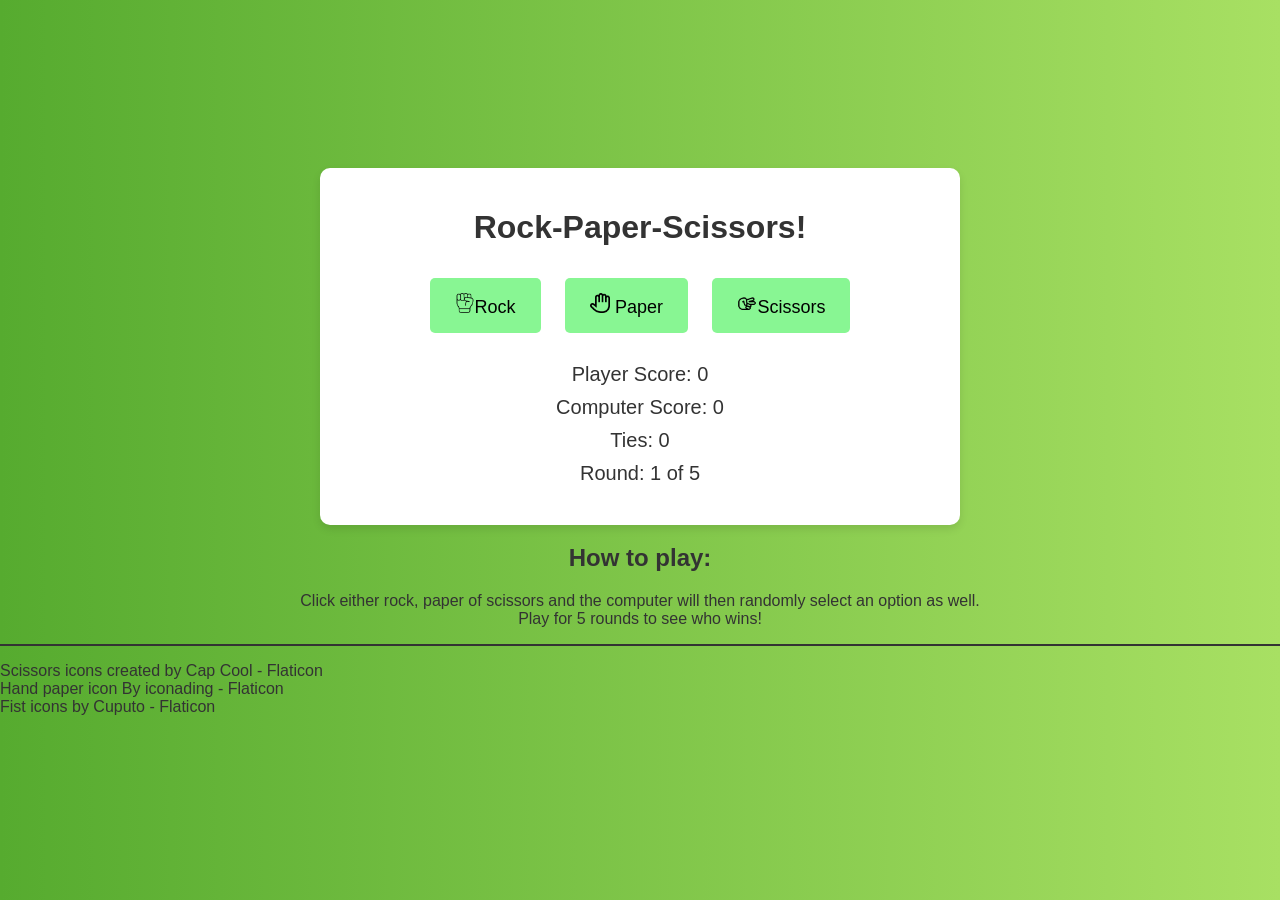
==== index.html @ 9cfd6bb4 "update" ====
<!DOCTYPE html>
<html lang="en">
  <head>
    <meta charset="UTF-8" />
    <meta name="viewport" content="width=device-width, initial-scale=1.0" />
    <link rel="stylesheet" href="Assets/CSS/style.css" />
    <title>Rock-Paper-Scissors!</title>
    <link rel="icon" type="image/x-icon" href="/Assets/Images/rock-paper-scissors.png">
    <script src="Assets/JavaScript/script.js"></script>
  </head>
  <body>
    <div id="rps-game">
      <h1>Rock-Paper-Scissors!</h1>
      <!-- choices for the game of RPS you can choose between rock paper and scissors-->
      <div id="choices">
        <button type="button" id="rock" aria-label="rock button" role="button">
          <img
            src="Assets/Images/fist.png"
            title="fist icons"
            alt="Fist icons created by Cuputo - Flaticon"
          />Rock
        </button>
        <button type="button" id="paper" aria-label="paper button" role="button">
          <img
            src="Assets/Images/hand-paper.png"
            alt="Hand paper icon By iconading - Flaticon"
          />
          Paper
        </button>
        <button type ="button" id="scissors" aria-label="scissors button" role="button">
          <img
            src="Assets/Images/scissors.png"
            alt="Rock paper scissors icons created by Cap Cool - Flaticon"
          />Scissors
        </button>
      </div>
      <!-- displays who won the game -->
      <div id="result"></div>
      <!--score display-->
      <div id="scoreboard">
        <div id="player-score">Player Score: 0</div>
        <div id="computer-score">Computer Score: 0</div>
        <div id="tie-game">Ties: 0</div>
      </div>
      <!-- Adding round display-->
      <div id="game-info">
        <div id="round">Round: 1 of 5</div>
        <div id="r-number"></div>
      </div>
      </div>
    </div>
    <div class="htp">
      <h2>How to play:</h2>
      <p>Click either rock, paper of scissors and the computer will then randomly select an option as well.
        <br> Play for 5 rounds to see who wins!</p>
    </div>
    <div class="footer">
      <p>Scissors icons created by Cap Cool - Flaticon
      <br>Hand paper icon By iconading - Flaticon
      <br>Fist icons by Cuputo - Flaticon</p>
    </div>
  </body>
</html>
---- Assets/CSS/style.css ----
body {
  font-family: "Arial", sans-serif;
  display: flex;
  flex-direction: column;
  justify-content: center;
  align-items: center;
  height: 100vh;
  margin: 0;
  background: linear-gradient(to right, #56ab2f, #a8e063);
  color: #333;
}

#rps-game {
  width: 80%;
  max-width: 600px;
  margin: 0 auto;
  padding: 20px;
  background-color: #fff;
  border-radius: 10px;
  box-shadow: 0 4px 8px rgba(0, 0, 0, 0.1);
  text-align: center; /* Center the game content */
}
/* styling for buttons */
#choices button {
  padding: 15px 25px;
  background-color: #88f693;
  color: black;
  border: none;
  border-radius: 5px;
  cursor: pointer;
  font-size: 18px;
  margin: 10px;
  transition: background-color 0.3s;
}
#choices img {
  width: 20px;
  height: auto;
}

#choices button:hover,
#choices button:focus {
  background-color: #0056b3;
  cursor: pointer;
}
/* styling for results section */
#result {
  margin-top: 20px;
  font-size: 24px;
  font-weight: bold;
}

/* styling for score board*/
#scoreboard {
  margin-top: 20px;
  font-size: 20px;
}

#player-score,
#computer-score {
  margin: 10px;
}
/* styling for round display */
#game-info {
  text-align: center;
  margin-bottom: 20px;
}

#round {
  font-size: 20px;
  margin: 10px 0;
}
.htp {
  text-align: center;
}
.footer {
  display: flex;
  margin: 0;
  width: 100%;
  border-top: 2px solid #333;
  padding: 0;
}
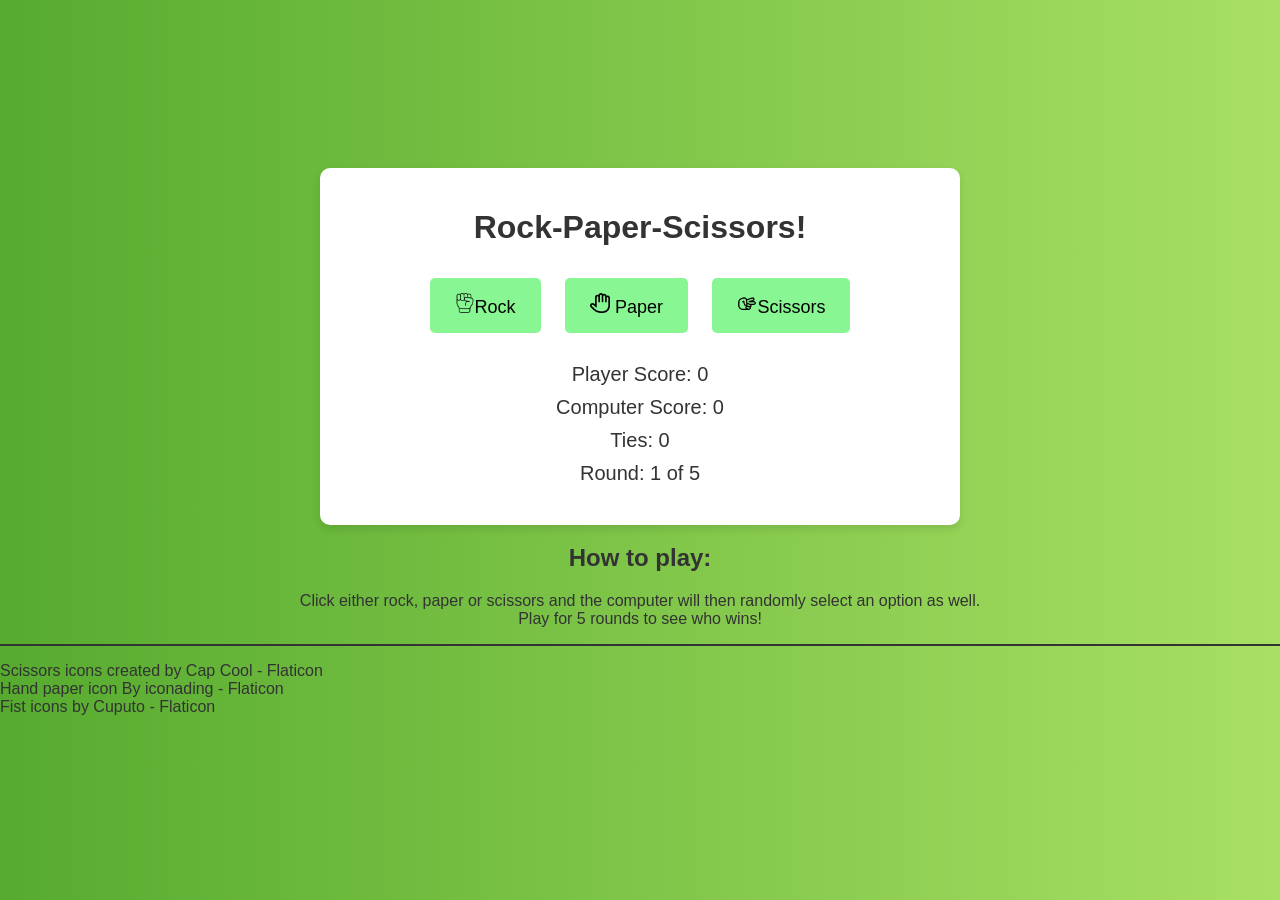
==== commit 2dec4ea5: "test js placement" ====
--- a/index.html
+++ b/index.html
@@ -6,7 +6,6 @@
     <link rel="stylesheet" href="Assets/CSS/style.css" />
     <title>Rock-Paper-Scissors!</title>
     <link rel="icon" type="image/x-icon" href="/Assets/Images/rock-paper-scissors.png">
-    <script src="Assets/JavaScript/script.js"></script>
   </head>
   <body>
     <div id="rps-game">
@@ -27,7 +26,7 @@
           />
           Paper
         </button>
-        <button type ="button" id="scissors" aria-label="scissors button" role="button">
+        <button type="button" id="scissors" aria-label="scissors button" role="button">
           <img
             src="Assets/Images/scissors.png"
             alt="Rock paper scissors icons created by Cap Cool - Flaticon"
@@ -51,7 +50,7 @@
     </div>
     <div class="htp">
       <h2>How to play:</h2>
-      <p>Click either rock, paper of scissors and the computer will then randomly select an option as well.
+      <p>Click either rock, paper or scissors and the computer will then randomly select an option as well.
         <br> Play for 5 rounds to see who wins!</p>
     </div>
     <div class="footer">
@@ -60,4 +59,5 @@
       <br>Fist icons by Cuputo - Flaticon</p>
     </div>
   </body>
+  <script src="Assets/JavaScript/script.js"></script>
 </html>
--- a/Assets/CSS/style.css
+++ b/Assets/CSS/style.css
@@ -8,6 +8,7 @@
   margin: 0;
   background: linear-gradient(to right, #56ab2f, #a8e063);
   color: #333;
+  overflow: auto;
 }
 
 #rps-game {
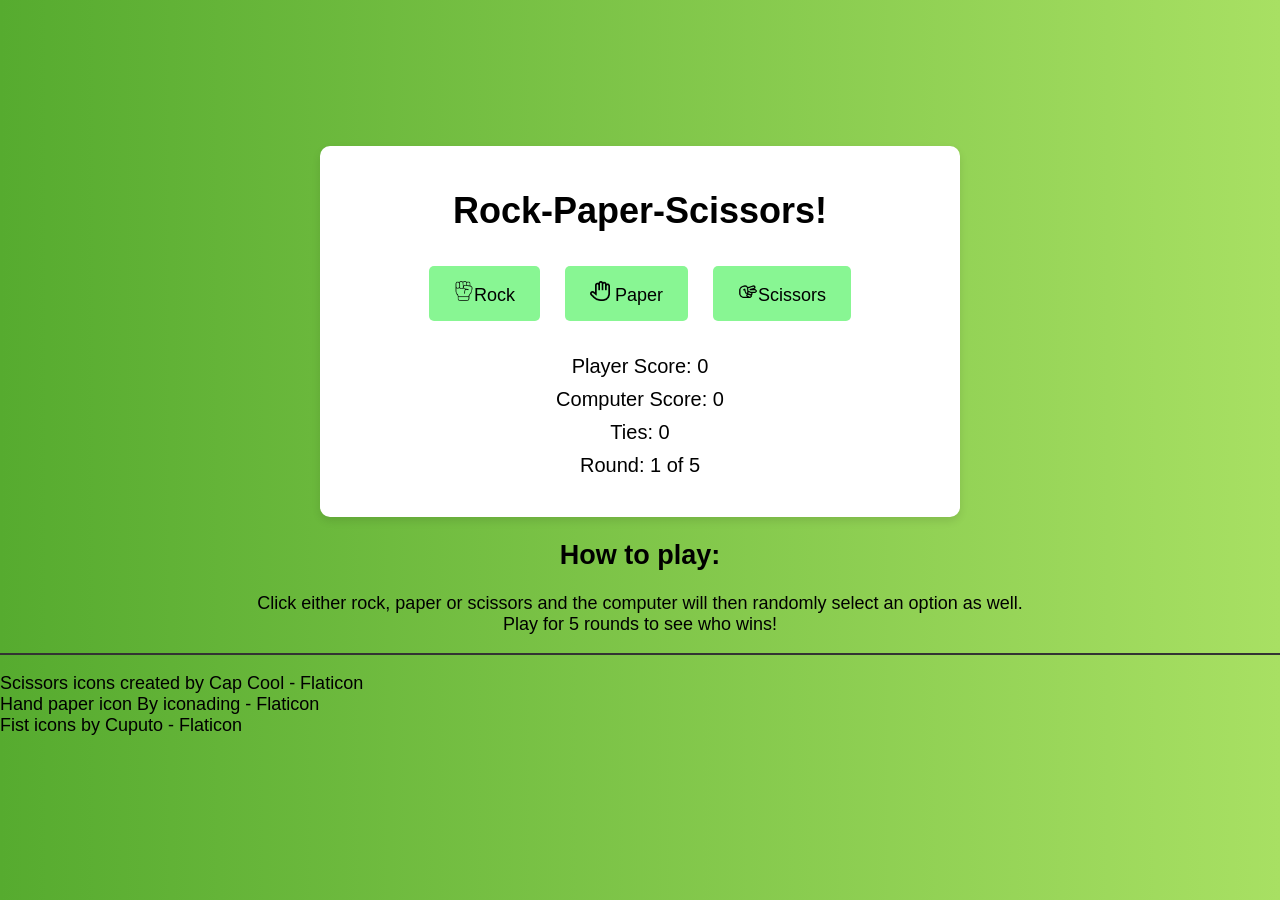
==== commit 4f73a84a: "update js" ====
--- a/index.html
+++ b/index.html
@@ -5,7 +5,7 @@
     <meta name="viewport" content="width=device-width, initial-scale=1.0" />
     <link rel="stylesheet" href="Assets/CSS/style.css" />
     <title>Rock-Paper-Scissors!</title>
-    <link rel="icon" type="image/x-icon" href="/Assets/Images/rock-paper-scissors.png">
+    <link rel="icon" type="image/x-icon" href="Assets/Images/rock-paper-scissors.png">
   </head>
   <body>
     <div id="rps-game">
@@ -34,7 +34,9 @@
         </button>
       </div>
       <!-- displays who won the game -->
-      <div id="result"></div>
+      <div id="result">
+        <p id="state"></p>
+      </div>
       <!--score display-->
       <div id="scoreboard">
         <div id="player-score">Player Score: 0</div>
--- a/Assets/CSS/style.css
+++ b/Assets/CSS/style.css
@@ -7,8 +7,9 @@
   height: 100vh;
   margin: 0;
   background: linear-gradient(to right, #56ab2f, #a8e063);
-  color: #333;
+  color: black;
   overflow: auto;
+  font-size: large;
 }
 
 #rps-game {
@@ -40,8 +41,9 @@
 
 #choices button:hover,
 #choices button:focus {
-  background-color: #0056b3;
+  background-color: #a3eaf8;
   cursor: pointer;
+  text-decoration: underline;
 }
 /* styling for results section */
 #result {
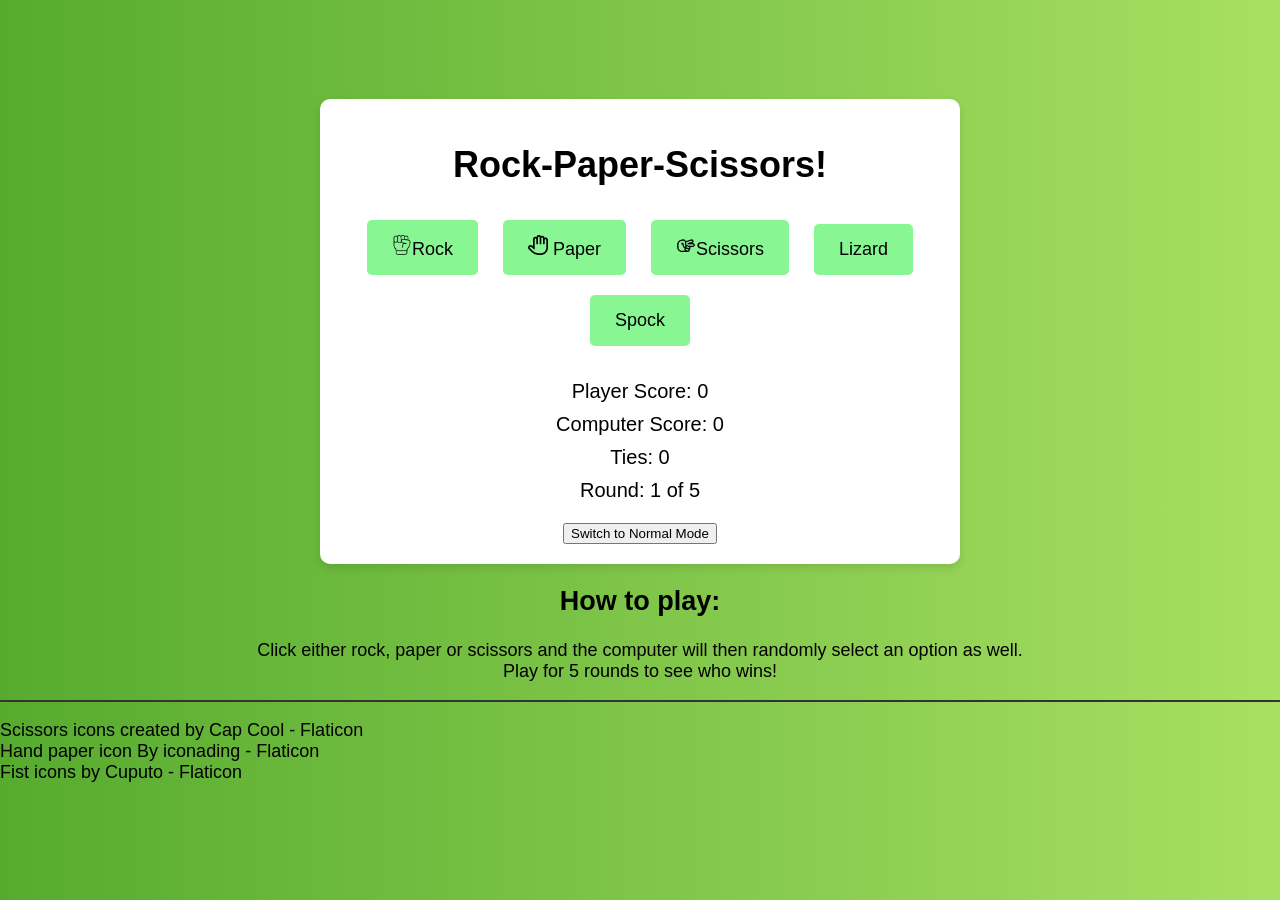
==== commit 114e4f4d: "added hard and normal mode" ====
--- a/index.html
+++ b/index.html
@@ -32,6 +32,8 @@
             alt="Rock paper scissors icons created by Cap Cool - Flaticon"
           />Scissors
         </button>
+        <button type="button" id="lizard" aria-label="lizard button" role="button">Lizard</button>
+        <button type="button" id="spock" aria-label="spcok button" role="button">Spock</button>
       </div>
       <!-- displays who won the game -->
       <div id="result">
@@ -48,6 +50,7 @@
         <div id="round">Round: 1 of 5</div>
         <div id="r-number"></div>
       </div>
+      <button type="button" id="mode" aria-label="game mode button">Switch to Normal Mode</button>
       </div>
     </div>
     <div class="htp">
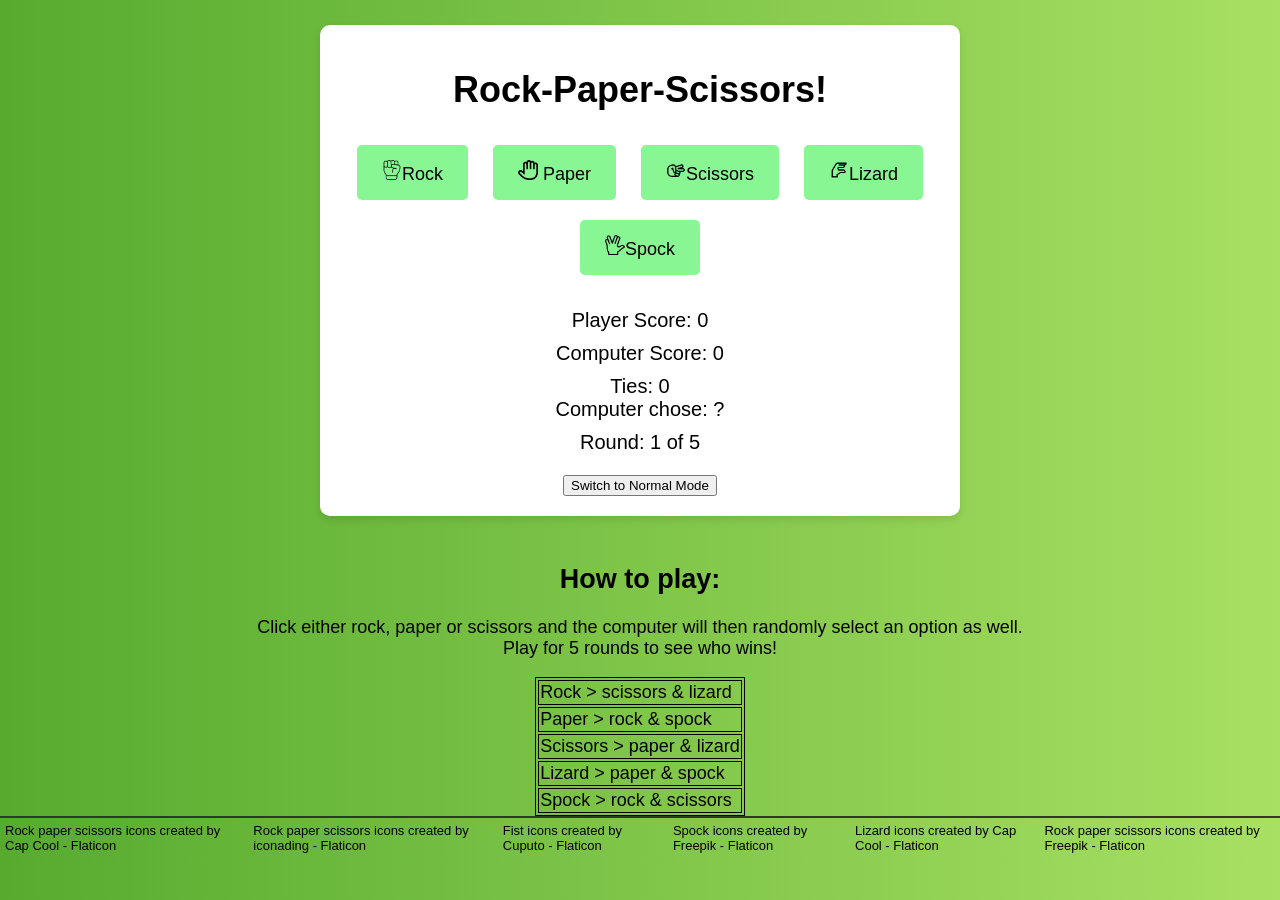
==== commit 9ad64cb8: "added function to show the computer's choice and stying for responsiveness" ====
--- a/index.html
+++ b/index.html
@@ -32,8 +32,8 @@
             alt="Rock paper scissors icons created by Cap Cool - Flaticon"
           />Scissors
         </button>
-        <button type="button" id="lizard" aria-label="lizard button" role="button">Lizard</button>
-        <button type="button" id="spock" aria-label="spcok button" role="button">Spock</button>
+        <button type="button" id="lizard" aria-label="lizard button" role="button"><img src="Assets/Images/lizard.png">Lizard</button>
+        <button type="button" id="spock" aria-label="spcok button" role="button"><img src="Assets/Images/vulcan-salute.png" alt="vulcan-salute icon by ">Spock</button>
       </div>
       <!-- displays who won the game -->
       <div id="result">
@@ -44,6 +44,7 @@
         <div id="player-score">Player Score: 0</div>
         <div id="computer-score">Computer Score: 0</div>
         <div id="tie-game">Ties: 0</div>
+        <div id="computer-choice">Computer chose: ?</div> <!-- New element for computer's choice -->
       </div>
       <!-- Adding round display-->
       <div id="game-info">
@@ -57,11 +58,25 @@
       <h2>How to play:</h2>
       <p>Click either rock, paper or scissors and the computer will then randomly select an option as well.
         <br> Play for 5 rounds to see who wins!</p>
+        <table>
+           <tr><td>Rock > scissors & lizard</td></tr>
+
+           <tr><td>Paper > rock & spock</td></tr>
+
+           <tr><td>Scissors > paper & lizard</td></tr> 
+
+           <tr><td>Lizard > paper & spock</td></tr>
+
+          <tr><td>Spock > rock & scissors</td></tr>
+        </table>
     </div>
     <div class="footer">
-      <p>Scissors icons created by Cap Cool - Flaticon
-      <br>Hand paper icon By iconading - Flaticon
-      <br>Fist icons by Cuputo - Flaticon</p>
+      <a href="https://www.flaticon.com/free-icons/rock-paper-scissors" title="rock paper scissors icons" target="_blank">Rock paper scissors icons created by Cap Cool - Flaticon</a>
+      <a href="https://www.flaticon.com/free-icons/rock-paper-scissors" title="rock paper scissors icons" target="_blank">Rock paper scissors icons created by iconading - Flaticon</a>
+      <a href="https://www.flaticon.com/free-icons/fist" title="fist icons" target="_blank">Fist icons created by Cuputo - Flaticon</a>
+      <a href="https://www.flaticon.com/free-icons/spock" title="spock icons" target="_blank">Spock icons created by Freepik - Flaticon</a>
+      <a href="https://www.flaticon.com/free-icons/lizard" title="lizard icons" target="_blank">Lizard icons created by Cap Cool - Flaticon</a>
+      <a href="https://www.flaticon.com/free-icons/rock-paper-scissors" title="rock paper scissors icons" target="_blank">Rock paper scissors icons created by Freepik - Flaticon</a>
     </div>
   </body>
   <script src="Assets/JavaScript/script.js"></script>
--- a/Assets/CSS/style.css
+++ b/Assets/CSS/style.css
@@ -4,7 +4,7 @@
   flex-direction: column;
   justify-content: center;
   align-items: center;
-  height: 100vh;
+  height: fit-content;
   margin: 0;
   background: linear-gradient(to right, #56ab2f, #a8e063);
   color: black;
@@ -15,7 +15,7 @@
 #rps-game {
   width: 80%;
   max-width: 600px;
-  margin: 0 auto;
+  margin: 25px auto;
   padding: 20px;
   background-color: #fff;
   border-radius: 10px;
@@ -75,6 +75,16 @@
 .htp {
   text-align: center;
 }
+.htp table,
+td {
+  border: 1px solid black;
+  text-align: left;
+  margin-left: auto;
+  margin-right: auto;
+}
+tr:hover {
+  background-color: #d6eeee;
+}
 .footer {
   display: flex;
   margin: 0;
@@ -82,3 +92,28 @@
   border-top: 2px solid #333;
   padding: 0;
 }
+a {
+  font-size: small;
+  float: left;
+  margin: 5px;
+}
+a:link {
+  color: black;
+  background-color: transparent;
+  text-decoration: none;
+}
+a:visited {
+  color: purple;
+  background-color: transparent;
+  text-decoration: none;
+}
+a:hover {
+  color: #d6eeee;
+  background-color: transparent;
+  text-decoration: underline;
+}
+a:active {
+  color: white;
+  background-color: transparent;
+  text-decoration: underline;
+}
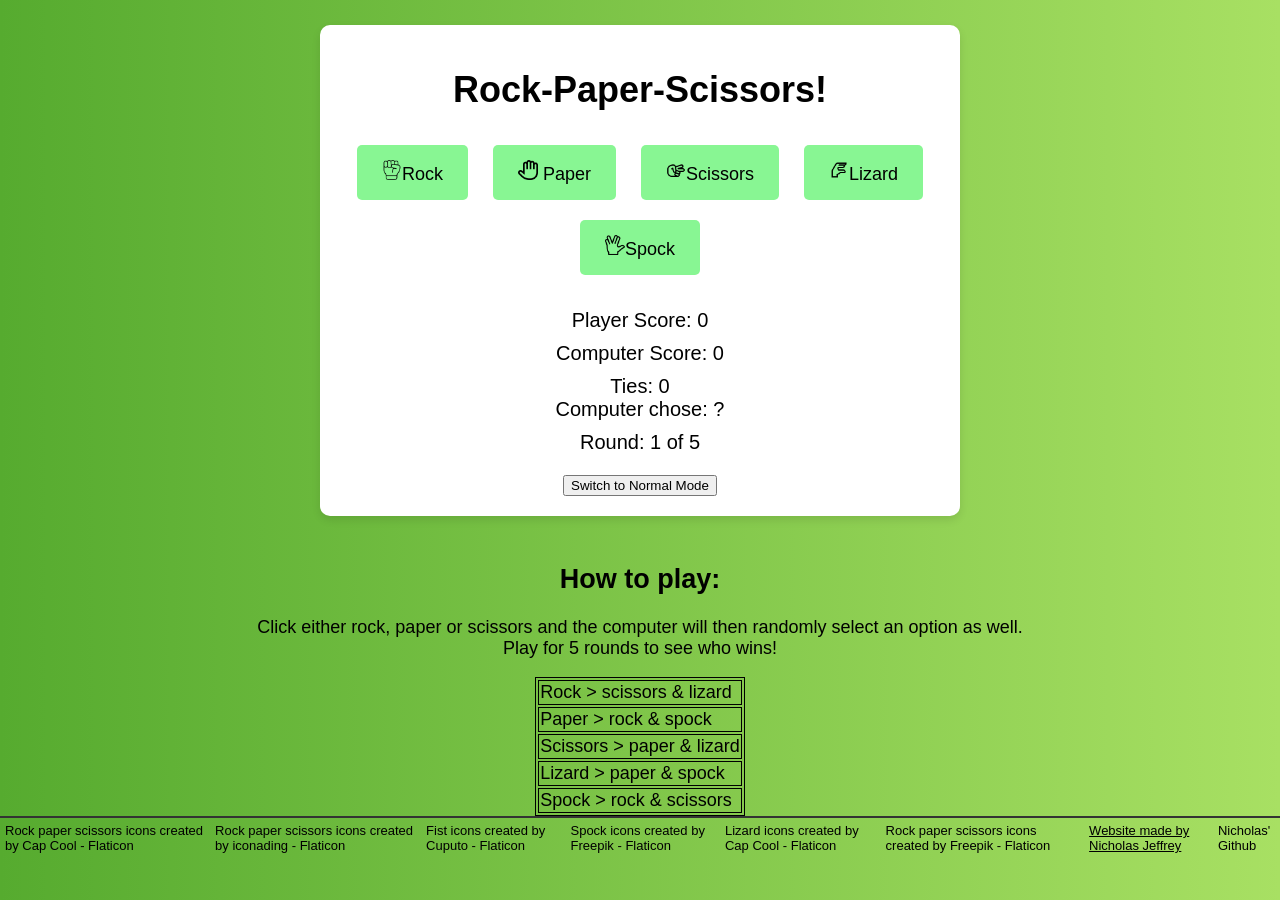
==== commit 007c0e24: "updates to styles and added readme template" ====
--- a/index.html
+++ b/index.html
@@ -77,6 +77,8 @@
       <a href="https://www.flaticon.com/free-icons/spock" title="spock icons" target="_blank">Spock icons created by Freepik - Flaticon</a>
       <a href="https://www.flaticon.com/free-icons/lizard" title="lizard icons" target="_blank">Lizard icons created by Cap Cool - Flaticon</a>
       <a href="https://www.flaticon.com/free-icons/rock-paper-scissors" title="rock paper scissors icons" target="_blank">Rock paper scissors icons created by Freepik - Flaticon</a>
+    <p class="copy">Website made by Nicholas Jeffrey</p>
+    <a href="https://www.github.com/Nicholas-Jeffrey" title="Nicholas' Github" target="_blank" class="copy">Nicholas' Github</a>
     </div>
   </body>
   <script src="Assets/JavaScript/script.js"></script>
--- a/Assets/CSS/style.css
+++ b/Assets/CSS/style.css
@@ -92,28 +92,34 @@
   border-top: 2px solid #333;
   padding: 0;
 }
-a {
+.footer a {
   font-size: small;
   float: left;
   margin: 5px;
 }
-a:link {
+.footer a:link {
   color: black;
   background-color: transparent;
   text-decoration: none;
 }
-a:visited {
+.footer a:visited {
   color: purple;
   background-color: transparent;
   text-decoration: none;
 }
-a:hover {
+.footer a:hover {
   color: #d6eeee;
   background-color: transparent;
   text-decoration: underline;
 }
-a:active {
+.footer a:active {
   color: white;
   background-color: transparent;
   text-decoration: underline;
 }
+.copy {
+  float: right;
+  font-size: small;
+  margin: 5px;
+  text-decoration: underline;
+}
